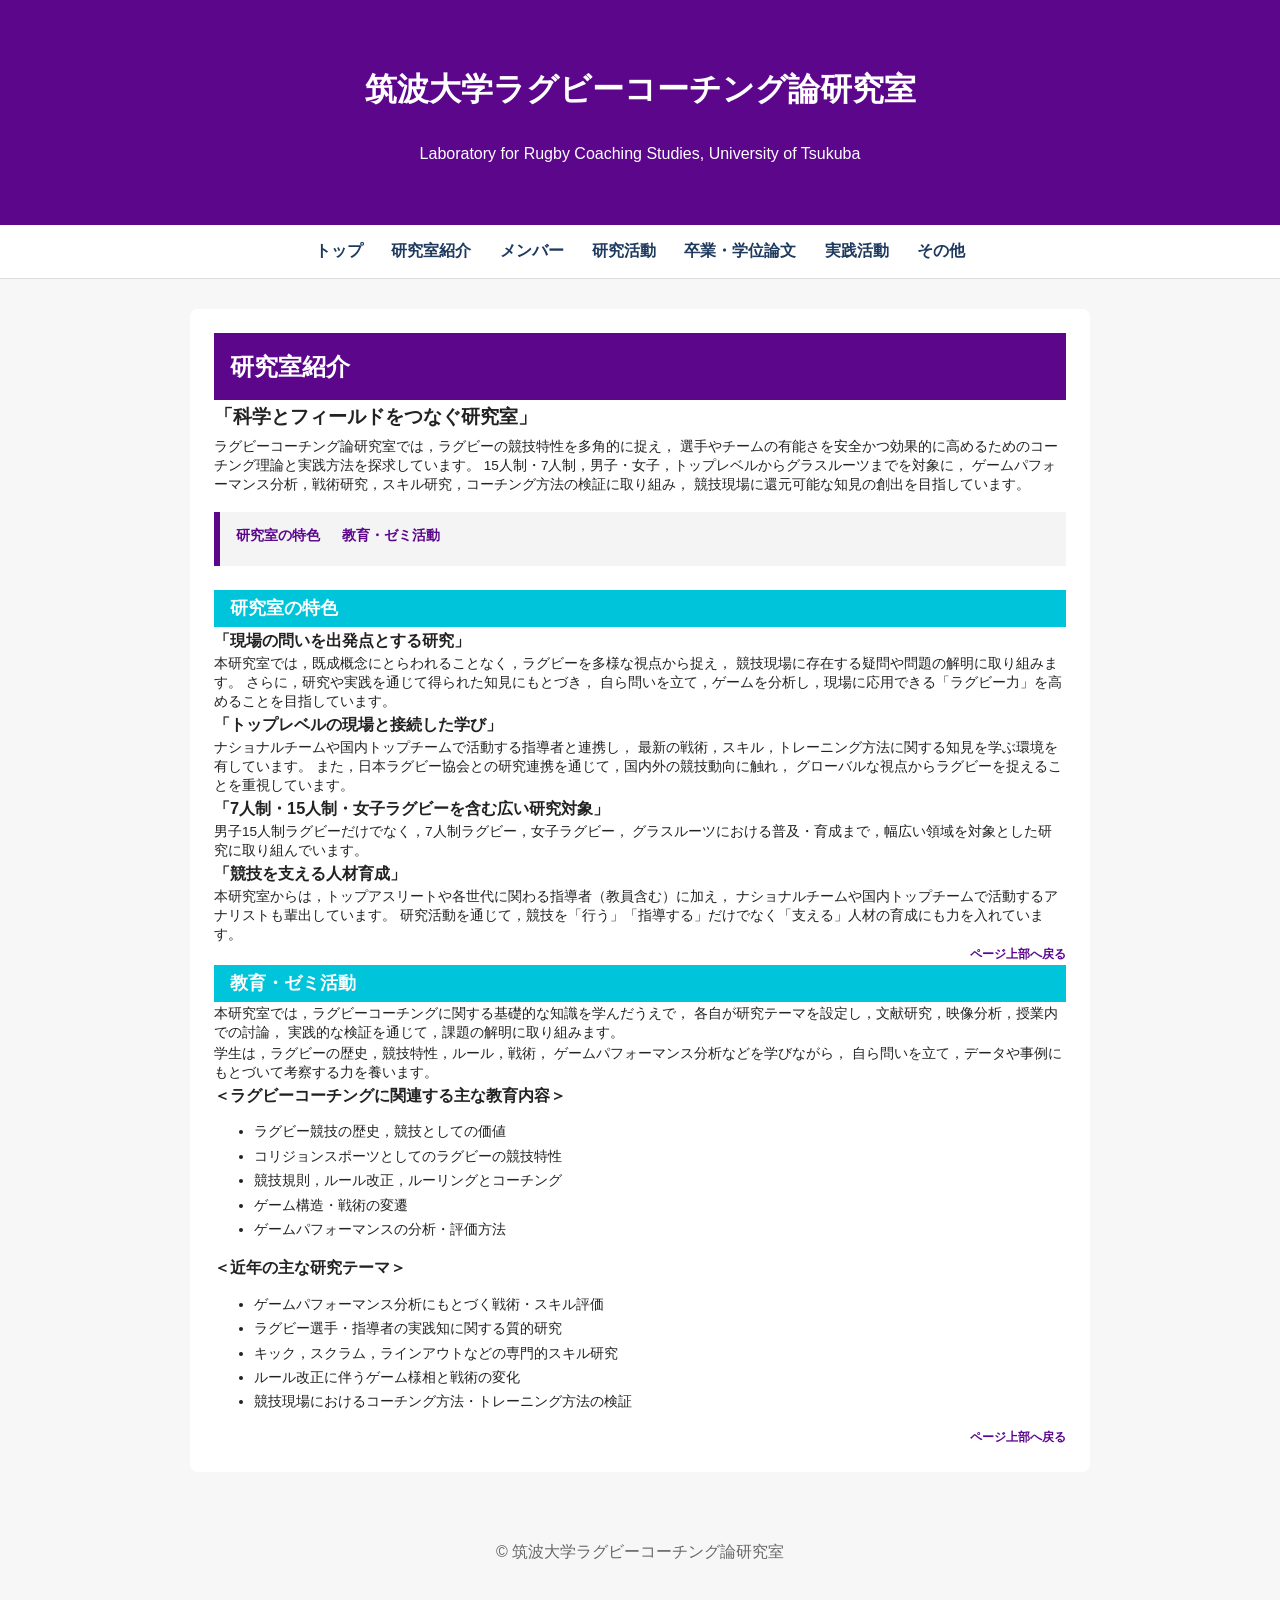
==== about.html @ 9269d066 "Update about.html" ====
<!DOCTYPE html>
<html lang="ja">
<head>
  <meta charset="UTF-8">
  <title>研究室紹介｜筑波大学ラグビーコーチング論研究室</title>
  <link rel="stylesheet" href="style.css">

  <style>
    html {
      scroll-behavior: smooth;
    }

    .page-links {
      margin: 18px 0 24px 0;
      padding: 12px 16px;
      background: #f4f4f4;
      border-left: 6px solid #5C068C;
    }

    .page-links a {
      display: inline-block;
      margin-right: 18px;
      margin-bottom: 6px;
      color: #5C068C;
      font-weight: bold;
      text-decoration: none;
    }

    .page-links a:hover {
      text-decoration: underline;
    }

    .back-to-top {
      margin-top: 10px;
      margin-bottom: 20px;
      text-align: right;
      font-size: 0.9em;
    }

    .back-to-top a {
      color: #5C068C;
      font-weight: bold;
      text-decoration: none;
    }

    .back-to-top a:hover {
      text-decoration: underline;
    }
  </style>
</head>

<body>
  <header id="top">
    <h1>筑波大学ラグビーコーチング論研究室</h1>
    <p>Laboratory for Rugby Coaching Studies, University of Tsukuba</p>
  </header>

  <nav>
    <a href="index.html">トップ</a>
    <a href="about.html">研究室紹介</a>
    <a href="members.html">メンバー</a>
    <a href="publications.html">研究活動</a>
    <a href="theses.html">卒業・学位論文</a>
    <a href="practice.html">実践活動</a>
    <a href="others.html">その他</a>
  </nav>

  <main>
    <section>
      <p class="tagline-classicpurple">研究室紹介</p>
      <p class="tagline">「科学とフィールドをつなぐ研究室」</p>

      <div class="member-profile">
        <p>
          ラグビーコーチング論研究室では，ラグビーの競技特性を多角的に捉え，
          選手やチームの有能さを安全かつ効果的に高めるためのコーチング理論と実践方法を探求しています。
          15人制・7人制，男子・女子，トップレベルからグラスルーツまでを対象に，
          ゲームパフォーマンス分析，戦術研究，スキル研究，コーチング方法の検証に取り組み，
          競技現場に還元可能な知見の創出を目指しています。
        </p>
              
      <div class="page-links">
        <a href="#features">研究室の特色</a>
        <a href="#education">教育・ゼミ活動</a>
      </div>

        <p id="features" class="tagline-futureblue">研究室の特色</p>

        <p class="tagline">「現場の問いを出発点とする研究」</p>

        <p>
          本研究室では，既成概念にとらわれることなく，ラグビーを多様な視点から捉え，
          競技現場に存在する疑問や問題の解明に取り組みます。
          さらに，研究や実践を通じて得られた知見にもとづき，
          自ら問いを立て，ゲームを分析し，現場に応用できる「ラグビー力」を高めることを目指しています。
        <p </p>         
        </p>

        <p class="tagline">「トップレベルの現場と接続した学び」</p>

        <p>
          ナショナルチームや国内トップチームで活動する指導者と連携し，
          最新の戦術，スキル，トレーニング方法に関する知見を学ぶ環境を有しています。
          また，日本ラグビー協会との研究連携を通じて，国内外の競技動向に触れ，
          グローバルな視点からラグビーを捉えることを重視しています。
        <p </p>             
        </p>

        <p class="tagline">「7人制・15人制・女子ラグビーを含む広い研究対象」</p>

        <p>
          男子15人制ラグビーだけでなく，7人制ラグビー，女子ラグビー，
          グラスルーツにおける普及・育成まで，幅広い領域を対象とした研究に取り組んでいます。
        <p </p>             
        </p>

        <p class="tagline">「競技を支える人材育成」</p>

        <p>
          本研究室からは，トップアスリートや各世代に関わる指導者（教員含む）に加え，
          ナショナルチームや国内トップチームで活動するアナリストも輩出しています。
          研究活動を通じて，競技を「行う」「指導する」だけでなく「支える」人材の育成にも力を入れています。
        </p>

        <p class="back-to-top"><a href="#top">ページ上部へ戻る</a></p>

        <p id="education" class="tagline-futureblue">教育・ゼミ活動</p>

        <p>
          本研究室では，ラグビーコーチングに関する基礎的な知識を学んだうえで，
          各自が研究テーマを設定し，文献研究，映像分析，授業内での討論，
          実践的な検証を通じて，課題の解明に取り組みます。
        </p>

        <p>
          学生は，ラグビーの歴史，競技特性，ルール，戦術，
          ゲームパフォーマンス分析などを学びながら，
          自ら問いを立て，データや事例にもとづいて考察する力を養います。
        </p>

        <p class="tagline">＜ラグビーコーチングに関連する主な教育内容＞</p>

        <ul>
          <li>ラグビー競技の歴史，競技としての価値</li>
          <li>コリジョンスポーツとしてのラグビーの競技特性</li>
          <li>競技規則，ルール改正，ルーリングとコーチング</li>
          <li>ゲーム構造・戦術の変遷</li>
          <li>ゲームパフォーマンスの分析・評価方法</li>
        </ul>

        <p class="tagline">＜近年の主な研究テーマ＞</p>

        <ul>
          <li>ゲームパフォーマンス分析にもとづく戦術・スキル評価</li>
          <li>ラグビー選手・指導者の実践知に関する質的研究</li>
          <li>キック，スクラム，ラインアウトなどの専門的スキル研究</li>
          <li>ルール改正に伴うゲーム様相と戦術の変化</li>
          <li>競技現場におけるコーチング方法・トレーニング方法の検証</li>
        </ul>

        <p class="back-to-top"><a href="#top">ページ上部へ戻る</a></p>
      </div>
    </section>
  </main>

  <footer>
    <p>&copy; 筑波大学ラグビーコーチング論研究室</p>
  </footer>
</body>
</html>
---- style.css ----
body {
  margin: 0;
  font-family: "Helvetica Neue", Arial, sans-serif;
  line-height: 1.8;
  color: #222;
  background: #f7f7f7;
}

header {
  background: #5C068C;
  color: white;
  padding: 40px 20px;
  text-align: center;
}

nav {
  background: #ffffff;
  padding: 12px;
  text-align: center;
  border-bottom: 1px solid #ddd;
}

nav a {
  margin: 0 12px;
  color: #1f3a5f;
  text-decoration: none;
  font-weight: bold;
}

main {
  max-width: 900px;
  margin: 30px auto;
  padding: 0 20px;
}

section {
  background: white;
  margin-bottom: 24px;
  padding: 24px;
  border-radius: 8px;
}

h2 {
  border-left: 6px solid #1f3a5f;
  padding-left: 12px;
}

.tagline-classicpurple {
  text-align: left;
  margin-top: 0;
  margin-bottom: 0px;
  padding: 12px 16px;
  background: #5C068C;
  color: white;
  font-size: 1.5em;
  font-weight: bold;
}

footer {
  text-align: center;
  padding: 20px;
  color: #666;
}

footer {
  text-align: center;
  padding: 20px;
  color: #666;
}

.large-text {
  font-size: 1.2em;
}

.bold-text {
  font-size: 1.0em;
  font-weight: bold;
}

.large-bold-text {
  font-size: 1.3em;
  font-weight: bold;
}

.large-bold-name {
  font-size: 1.1em;
  font-weight: bold;
}

.left-align {
  text-align: left;
}

.tagline {
  text-align: left;
  margin-top: 0;
  margin-bottom: 0px;
  font-size: 1.2em;
  font-weight: bold;
}
.tagline-name {
  text-align: left;
  margin-top: 0;
  margin-bottom: 0px;
  font-size: 1.1em;
  font-weight: bold;
}
.tagline-futureblue {
  text-align: left;
  margin-top: 0;
  margin-bottom: 0px;
  padding: 6px 16px;
  background: #00C4D9;
  color: white;
  font-size: 1.3em;
  font-weight: bold;
}

.member-profile {
  font-size: 0.85em;
}

.member-profile p {
  margin-top: 2px;
  margin-bottom: 2px;
  line-height: 1.4;
}

```css
.news-list {
  margin-top: 10px;
  margin-bottom: 20px;
}

.news-item {
  margin-top: 4px;
  margin-bottom: 4px;
  line-height: 1.5;
  font-size: 0.9em;
}

.news-scroll {
  max-height: 180px;
  overflow-y: auto;
  border: 1px solid #ddd;
  padding: 10px 14px;
  background: #fafafa;
  margin-top: 8px;
}

.news-scroll .news-item {
  font-size: 0.85em;
}

.recommend-star {
  color: #00C4D9;
  font-weight: bold;
}

.page-links {
  margin: 18px 0 24px 0;
  padding: 12px 16px;
  background: #f4f4f4;
  border-left: 6px solid #5C068C;
}

.page-links a {
  display: inline-block;
  margin-right: 18px;
  margin-bottom: 6px;
  color: #5C068C;
  font-weight: bold;
  text-decoration: none;
}

.page-links a:hover {
  text-decoration: underline;
}
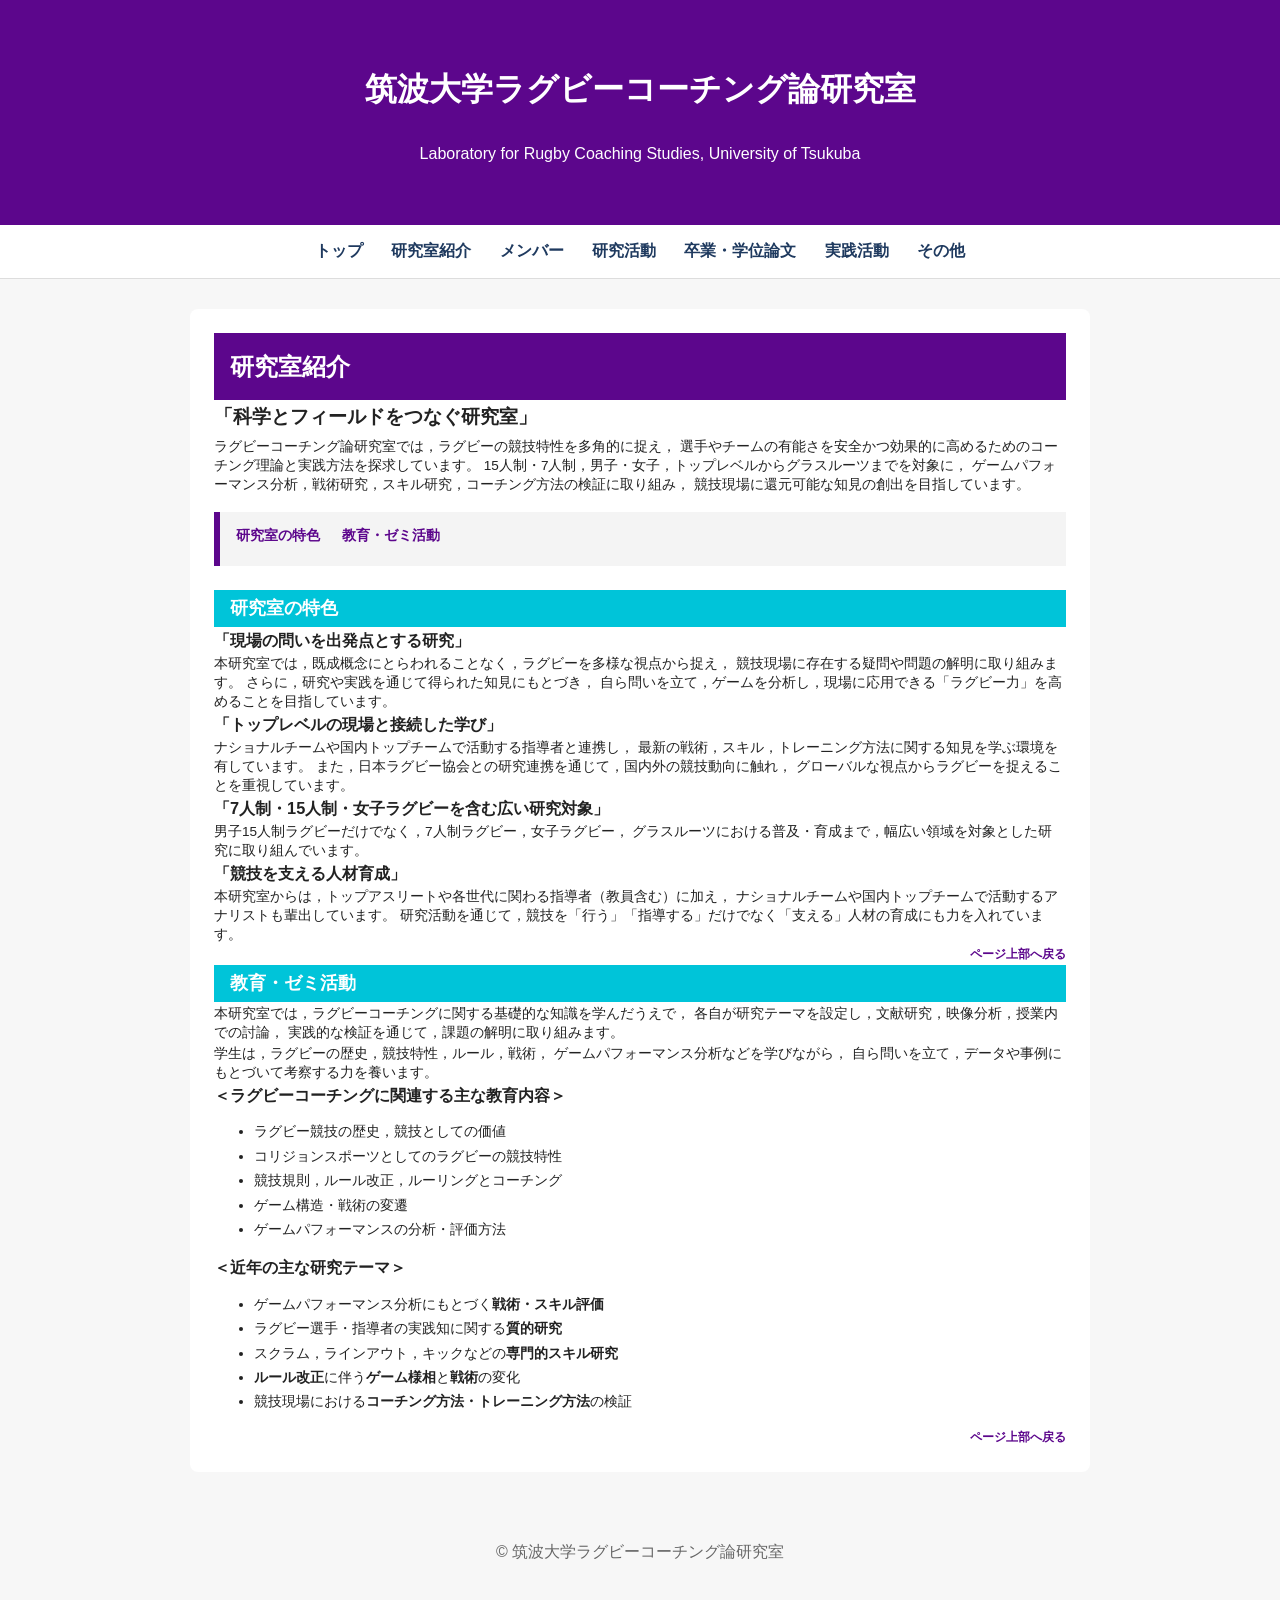
==== commit 4e6edf9d: "Update about.html" ====
--- a/about.html
+++ b/about.html
@@ -93,8 +93,8 @@
           競技現場に存在する疑問や問題の解明に取り組みます。
           さらに，研究や実践を通じて得られた知見にもとづき，
           自ら問いを立て，ゲームを分析し，現場に応用できる「ラグビー力」を高めることを目指しています。
+        </p>
         <p </p>         
-        </p>
 
         <p class="tagline">「トップレベルの現場と接続した学び」</p>
 
@@ -103,16 +103,16 @@
           最新の戦術，スキル，トレーニング方法に関する知見を学ぶ環境を有しています。
           また，日本ラグビー協会との研究連携を通じて，国内外の競技動向に触れ，
           グローバルな視点からラグビーを捉えることを重視しています。
-        <p </p>             
         </p>
+        <p </p>    
 
         <p class="tagline">「7人制・15人制・女子ラグビーを含む広い研究対象」</p>
 
         <p>
           男子15人制ラグビーだけでなく，7人制ラグビー，女子ラグビー，
           グラスルーツにおける普及・育成まで，幅広い領域を対象とした研究に取り組んでいます。
-        <p </p>             
         </p>
+        <p </p>    
 
         <p class="tagline">「競技を支える人材育成」</p>
 
@@ -151,11 +151,11 @@
         <p class="tagline">＜近年の主な研究テーマ＞</p>
 
         <ul>
-          <li>ゲームパフォーマンス分析にもとづく戦術・スキル評価</li>
-          <li>ラグビー選手・指導者の実践知に関する質的研究</li>
-          <li>キック，スクラム，ラインアウトなどの専門的スキル研究</li>
-          <li>ルール改正に伴うゲーム様相と戦術の変化</li>
-          <li>競技現場におけるコーチング方法・トレーニング方法の検証</li>
+          <li>ゲームパフォーマンス分析にもとづく<span class="bold-text">戦術・スキル評価</span></li>
+          <li>ラグビー選手・指導者の実践知に関する<span class="bold-text">質的研究</span></li>
+          <li>スクラム，ラインアウト，キックなどの<span class="bold-text">専門的スキル研究</span></li>
+          <li><span class="bold-text">ルール改正</span>に伴う<span class="bold-text">ゲーム様相</span>と<span class="bold-text">戦術</span>の変化</li>
+          <li>競技現場における<span class="bold-text">コーチング方法・トレーニング方法</span>の検証</li>
         </ul>
 
         <p class="back-to-top"><a href="#top">ページ上部へ戻る</a></p>
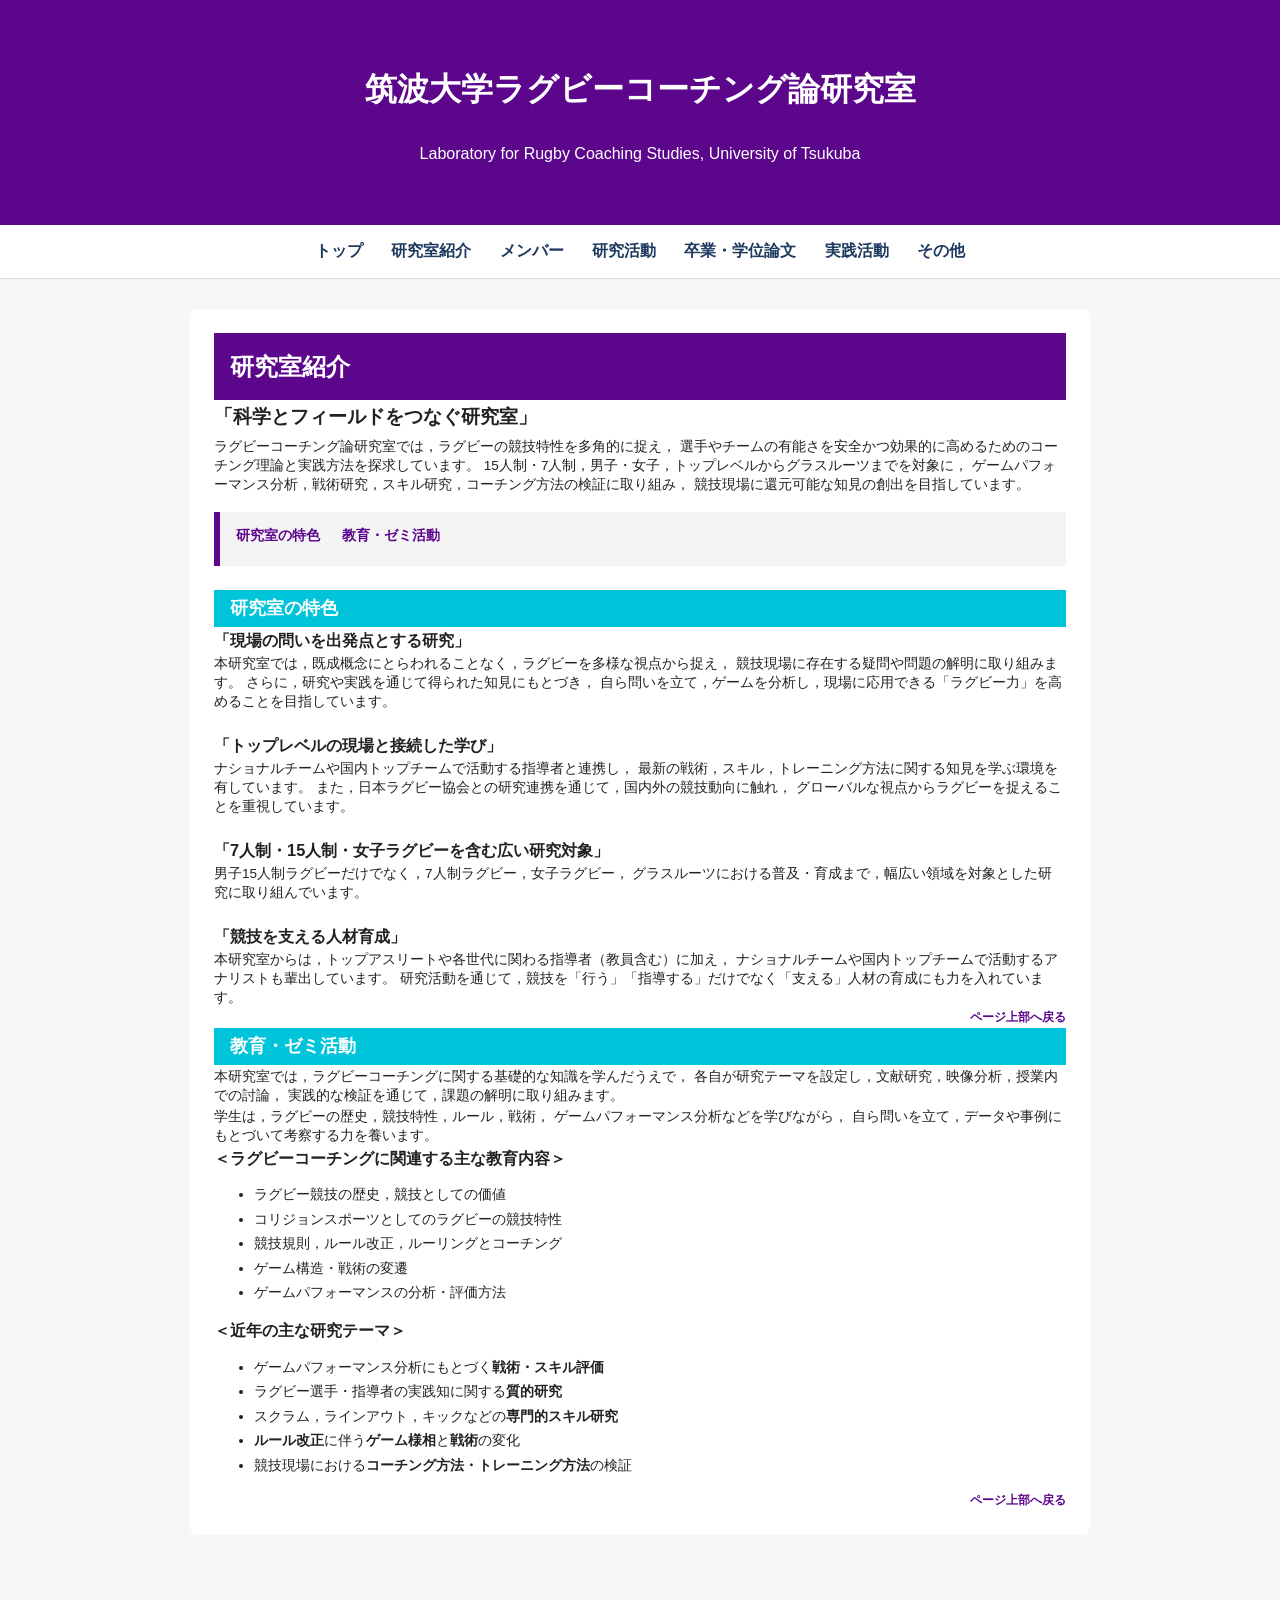
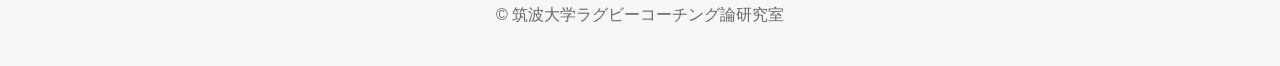
==== commit 3072e61a: "Update about.html" ====
--- a/about.html
+++ b/about.html
@@ -94,7 +94,7 @@
           さらに，研究や実践を通じて得られた知見にもとづき，
           自ら問いを立て，ゲームを分析し，現場に応用できる「ラグビー力」を高めることを目指しています。
         </p>
-        <p </p>         
+        <p> 　</p>         
 
         <p class="tagline">「トップレベルの現場と接続した学び」</p>
 
@@ -104,7 +104,7 @@
           また，日本ラグビー協会との研究連携を通じて，国内外の競技動向に触れ，
           グローバルな視点からラグビーを捉えることを重視しています。
         </p>
-        <p </p>    
+        <p> 　</p>    
 
         <p class="tagline">「7人制・15人制・女子ラグビーを含む広い研究対象」</p>
 
@@ -112,7 +112,7 @@
           男子15人制ラグビーだけでなく，7人制ラグビー，女子ラグビー，
           グラスルーツにおける普及・育成まで，幅広い領域を対象とした研究に取り組んでいます。
         </p>
-        <p </p>    
+        <p> 　</p>    
 
         <p class="tagline">「競技を支える人材育成」</p>
 
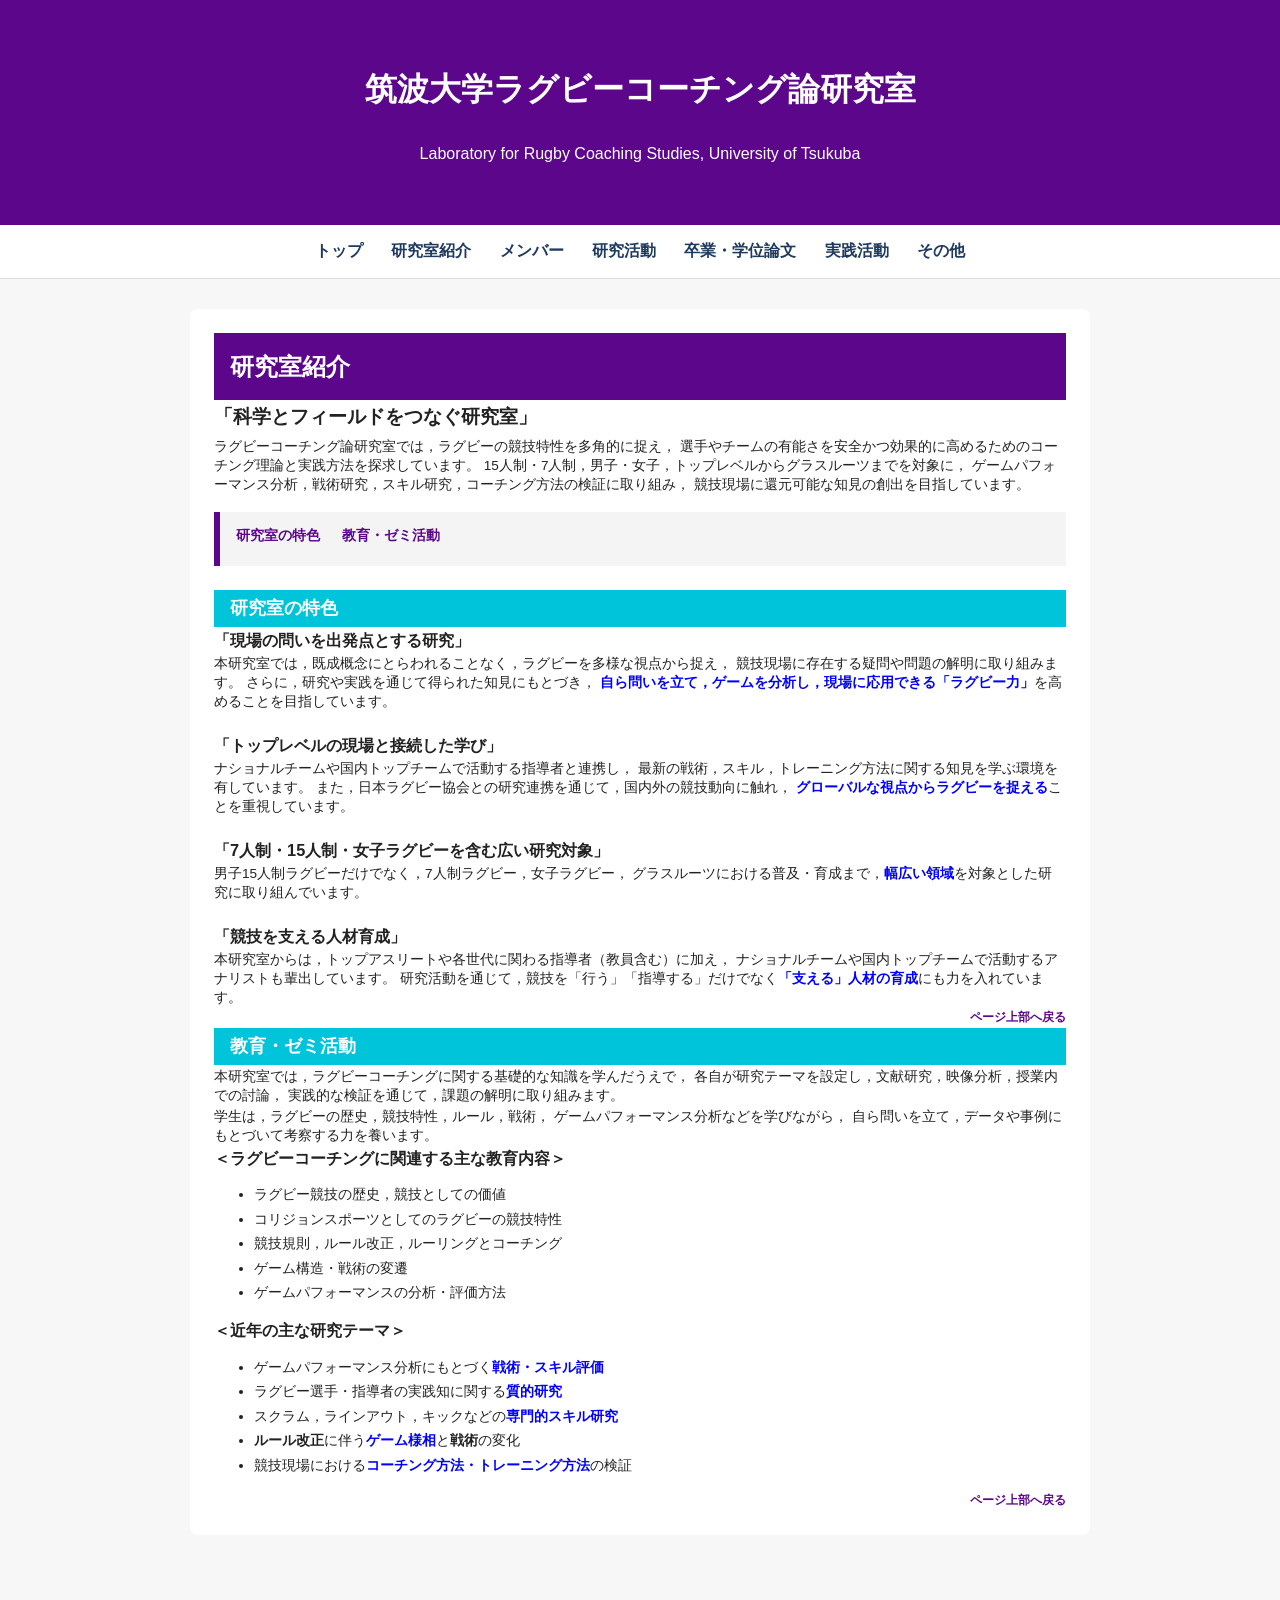
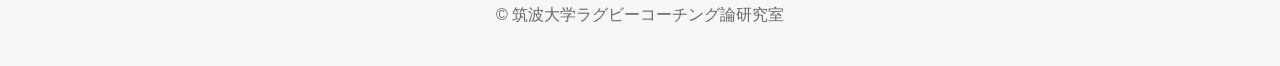
==== commit 4bb1648c: "Update about.html" ====
--- a/about.html
+++ b/about.html
@@ -92,7 +92,7 @@
           本研究室では，既成概念にとらわれることなく，ラグビーを多様な視点から捉え，
           競技現場に存在する疑問や問題の解明に取り組みます。
           さらに，研究や実践を通じて得られた知見にもとづき，
-          自ら問いを立て，ゲームを分析し，現場に応用できる「ラグビー力」を高めることを目指しています。
+          <span class="bold-text-blue">自ら問いを立て，ゲームを分析し，現場に応用できる「ラグビー力」</span>を高めることを目指しています。
         </p>
         <p> 　</p>         
 
@@ -102,7 +102,7 @@
           ナショナルチームや国内トップチームで活動する指導者と連携し，
           最新の戦術，スキル，トレーニング方法に関する知見を学ぶ環境を有しています。
           また，日本ラグビー協会との研究連携を通じて，国内外の競技動向に触れ，
-          グローバルな視点からラグビーを捉えることを重視しています。
+          <span class="bold-text-blue">グローバルな視点からラグビーを捉える</span>ことを重視しています。
         </p>
         <p> 　</p>    
 
@@ -110,7 +110,7 @@
 
         <p>
           男子15人制ラグビーだけでなく，7人制ラグビー，女子ラグビー，
-          グラスルーツにおける普及・育成まで，幅広い領域を対象とした研究に取り組んでいます。
+          グラスルーツにおける普及・育成まで，<span class="bold-text-blue">幅広い領域</span>を対象とした研究に取り組んでいます。
         </p>
         <p> 　</p>    
 
@@ -119,7 +119,7 @@
         <p>
           本研究室からは，トップアスリートや各世代に関わる指導者（教員含む）に加え，
           ナショナルチームや国内トップチームで活動するアナリストも輩出しています。
-          研究活動を通じて，競技を「行う」「指導する」だけでなく「支える」人材の育成にも力を入れています。
+          研究活動を通じて，競技を「行う」「指導する」だけでなく<span class="bold-text-blue">「支える」人材の育成</span>にも力を入れています。
         </p>
 
         <p class="back-to-top"><a href="#top">ページ上部へ戻る</a></p>
@@ -151,11 +151,11 @@
         <p class="tagline">＜近年の主な研究テーマ＞</p>
 
         <ul>
-          <li>ゲームパフォーマンス分析にもとづく<span class="bold-text">戦術・スキル評価</span></li>
-          <li>ラグビー選手・指導者の実践知に関する<span class="bold-text">質的研究</span></li>
-          <li>スクラム，ラインアウト，キックなどの<span class="bold-text">専門的スキル研究</span></li>
-          <li><span class="bold-text">ルール改正</span>に伴う<span class="bold-text">ゲーム様相</span>と<span class="bold-text">戦術</span>の変化</li>
-          <li>競技現場における<span class="bold-text">コーチング方法・トレーニング方法</span>の検証</li>
+          <li>ゲームパフォーマンス分析にもとづく<span class="bold-text-blue">戦術・スキル評価</span></li>
+          <li>ラグビー選手・指導者の実践知に関する<span class="bold-text-blue">質的研究</span></li>
+          <li>スクラム，ラインアウト，キックなどの<span class="bold-text-blue">専門的スキル研究</span></li>
+          <li><span class="bold-text">ルール改正</span>に伴う<span class="bold-text-blue">ゲーム様相</span>と<span class="bold-text">戦術</span>の変化</li>
+          <li>競技現場における<span class="bold-text-blue">コーチング方法・トレーニング方法</span>の検証</li>
         </ul>
 
         <p class="back-to-top"><a href="#top">ページ上部へ戻る</a></p>
--- a/style.css
+++ b/style.css
@@ -75,6 +75,12 @@
 .bold-text {
   font-size: 1.0em;
   font-weight: bold;
+}
+
+.bold-text-blue {
+  font-size: 1.0em;
+  font-weight: bold;
+  color: blue;
 }
 
 .large-bold-text {
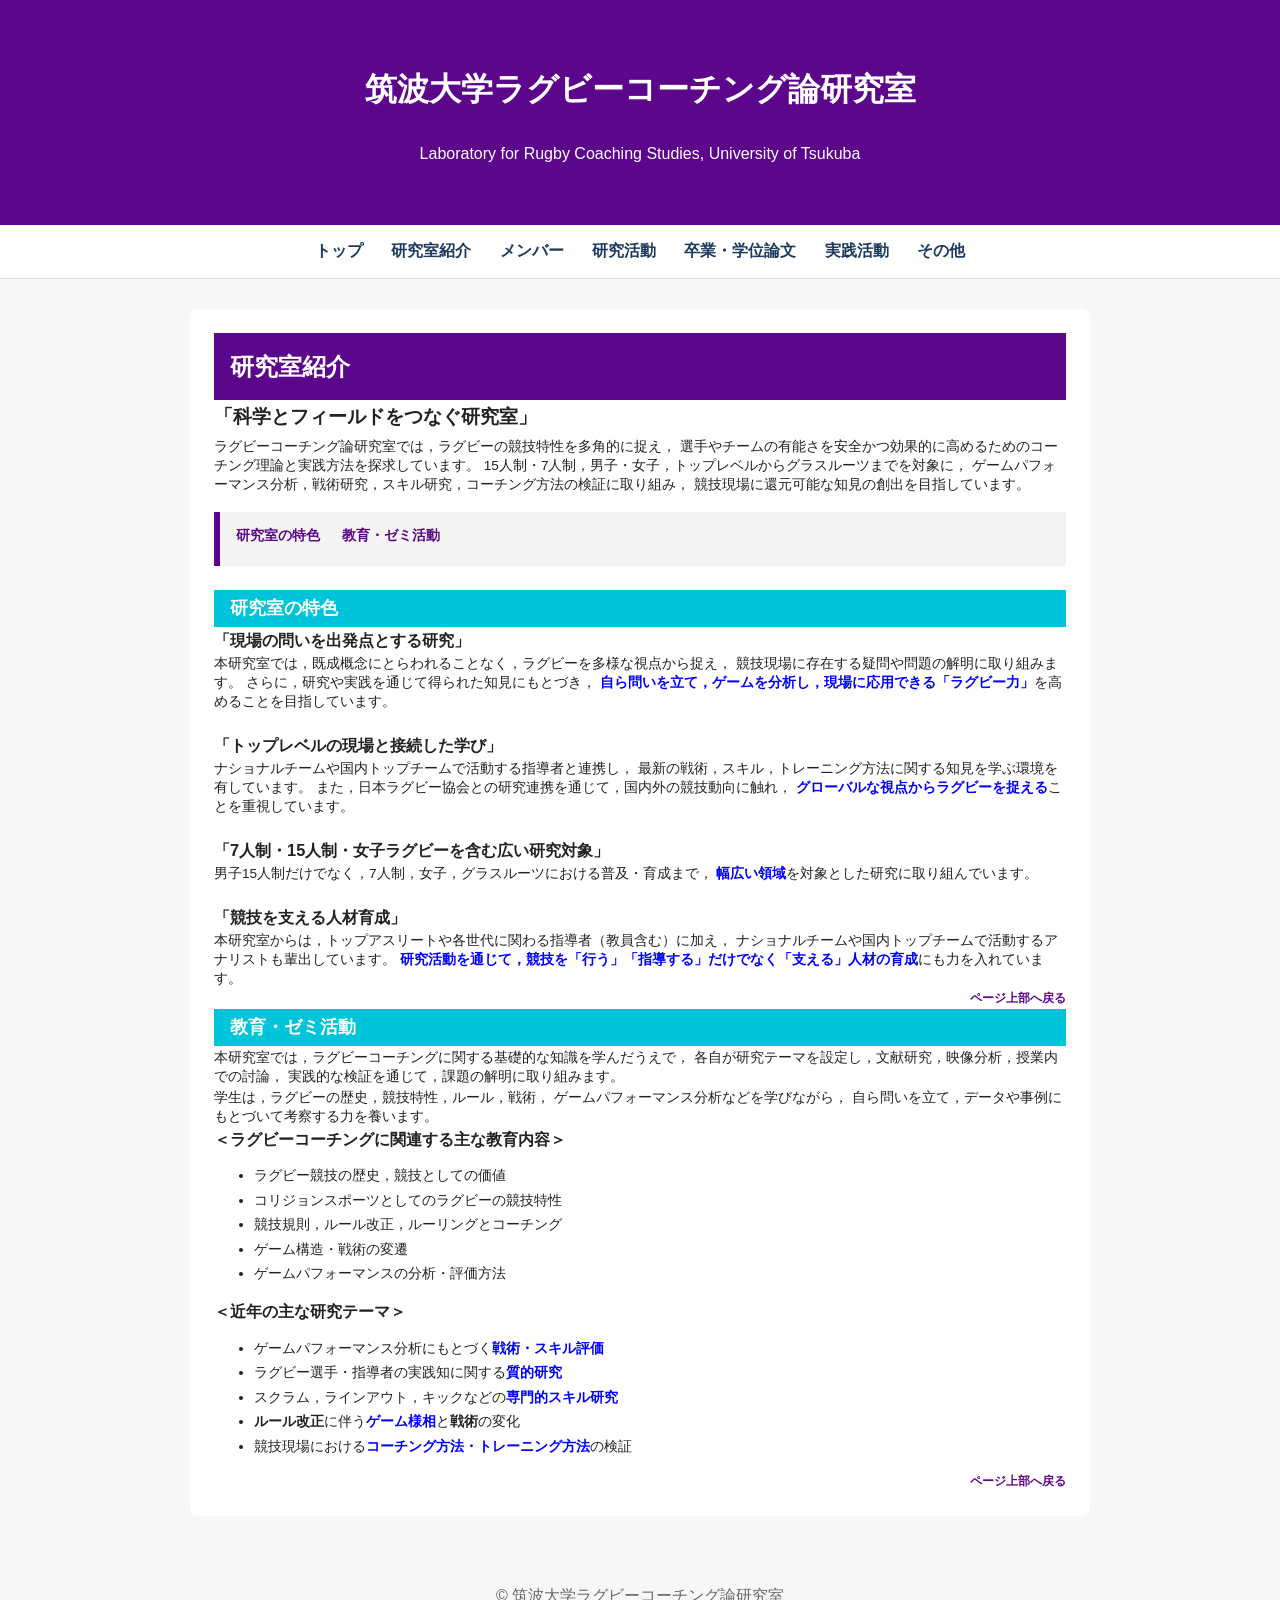
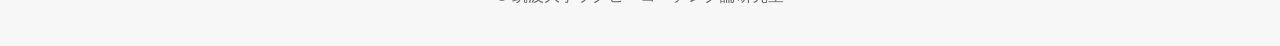
==== commit c4a0a6fe: "Update about.html" ====
--- a/about.html
+++ b/about.html
@@ -109,8 +109,8 @@
         <p class="tagline">「7人制・15人制・女子ラグビーを含む広い研究対象」</p>
 
         <p>
-          男子15人制ラグビーだけでなく，7人制ラグビー，女子ラグビー，
-          グラスルーツにおける普及・育成まで，<span class="bold-text-blue">幅広い領域</span>を対象とした研究に取り組んでいます。
+          男子15人制だけでなく，7人制，女子，グラスルーツにおける普及・育成まで，
+          <span class="bold-text-blue">幅広い領域</span>を対象とした研究に取り組んでいます。
         </p>
         <p> 　</p>    
 
@@ -119,7 +119,7 @@
         <p>
           本研究室からは，トップアスリートや各世代に関わる指導者（教員含む）に加え，
           ナショナルチームや国内トップチームで活動するアナリストも輩出しています。
-          研究活動を通じて，競技を「行う」「指導する」だけでなく<span class="bold-text-blue">「支える」人材の育成</span>にも力を入れています。
+          <span class="bold-text-blue">研究活動を通じて，競技を「行う」「指導する」だけでなく「支える」人材の育成</span>にも力を入れています。
         </p>
 
         <p class="back-to-top"><a href="#top">ページ上部へ戻る</a></p>
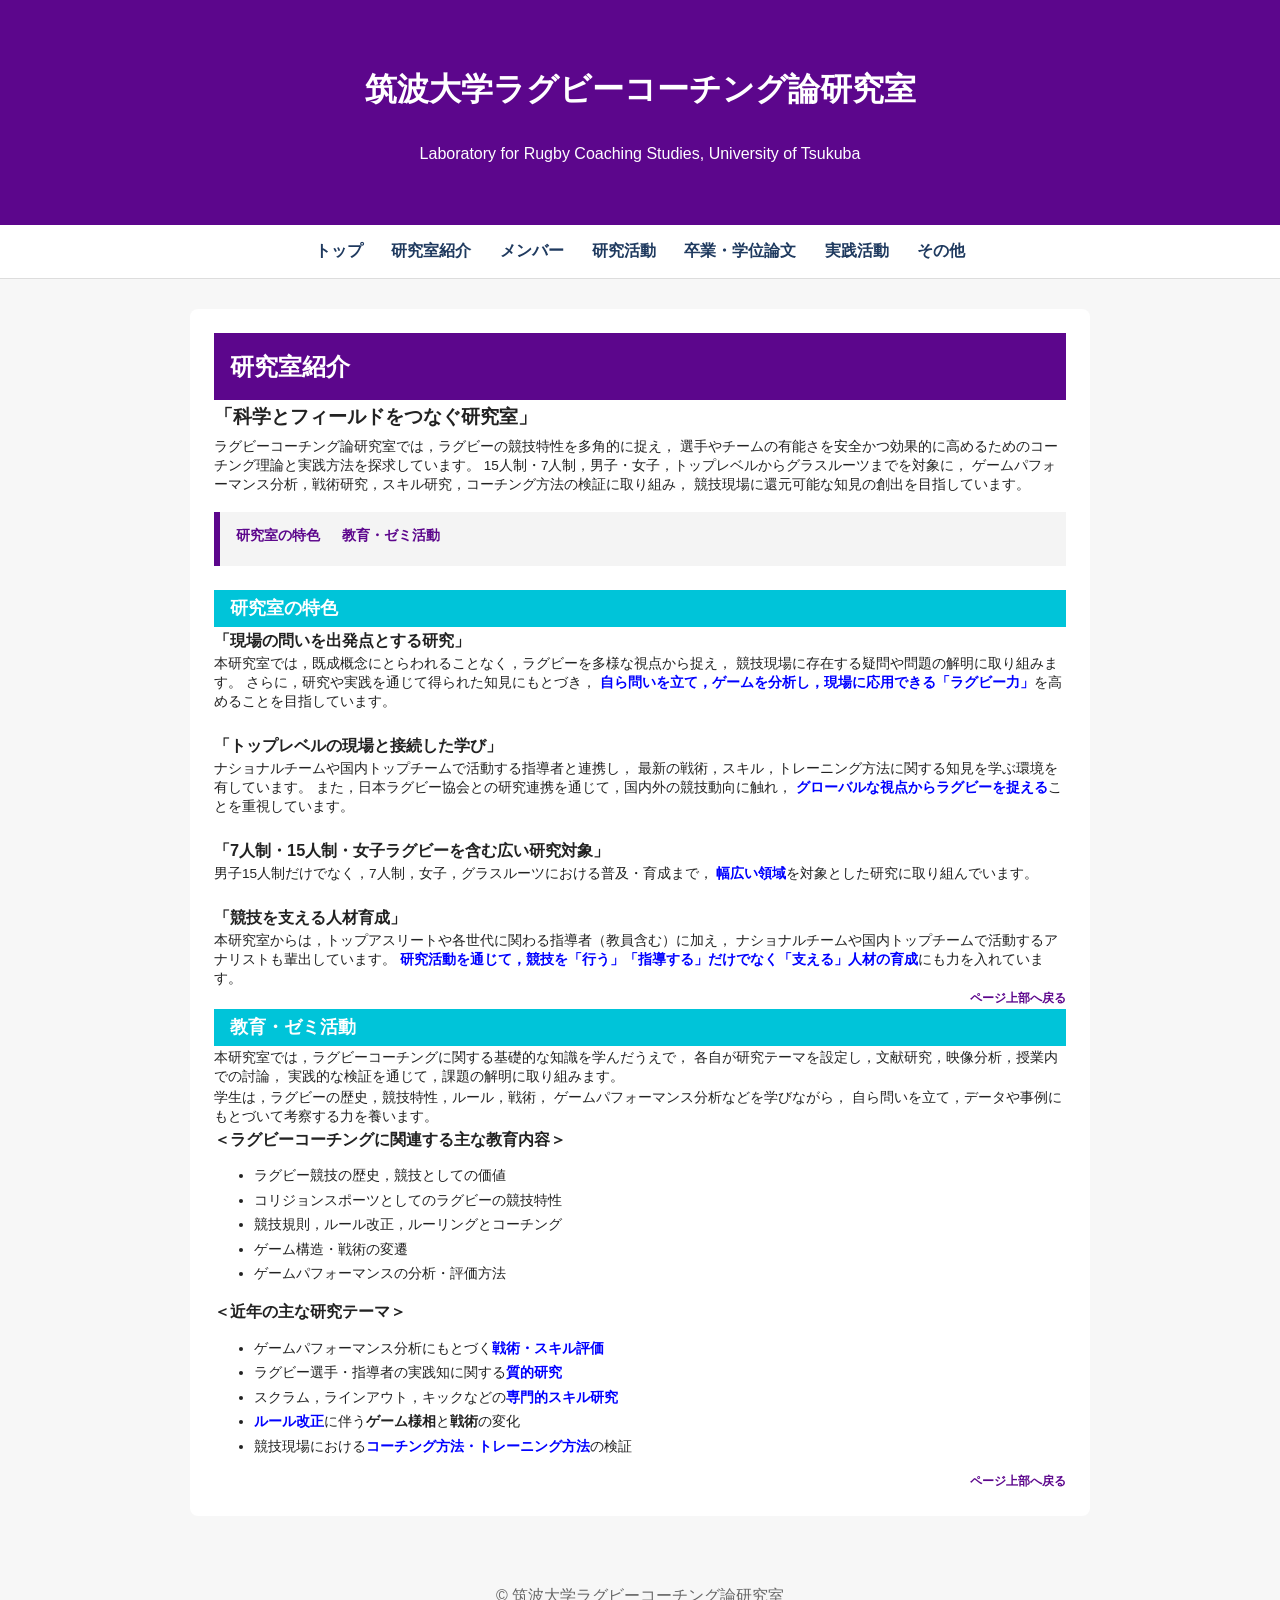
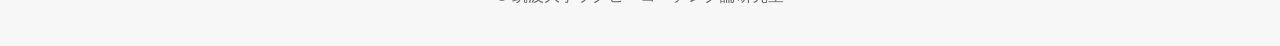
==== commit 20ca7837: "Update about.html" ====
--- a/about.html
+++ b/about.html
@@ -154,7 +154,7 @@
           <li>ゲームパフォーマンス分析にもとづく<span class="bold-text-blue">戦術・スキル評価</span></li>
           <li>ラグビー選手・指導者の実践知に関する<span class="bold-text-blue">質的研究</span></li>
           <li>スクラム，ラインアウト，キックなどの<span class="bold-text-blue">専門的スキル研究</span></li>
-          <li><span class="bold-text">ルール改正</span>に伴う<span class="bold-text-blue">ゲーム様相</span>と<span class="bold-text">戦術</span>の変化</li>
+          <li><span class="bold-text-blue">ルール改正</span>に伴う<span class="bold-text">ゲーム様相</span>と<span class="bold-text">戦術</span>の変化</li>
           <li>競技現場における<span class="bold-text-blue">コーチング方法・トレーニング方法</span>の検証</li>
         </ul>
 
